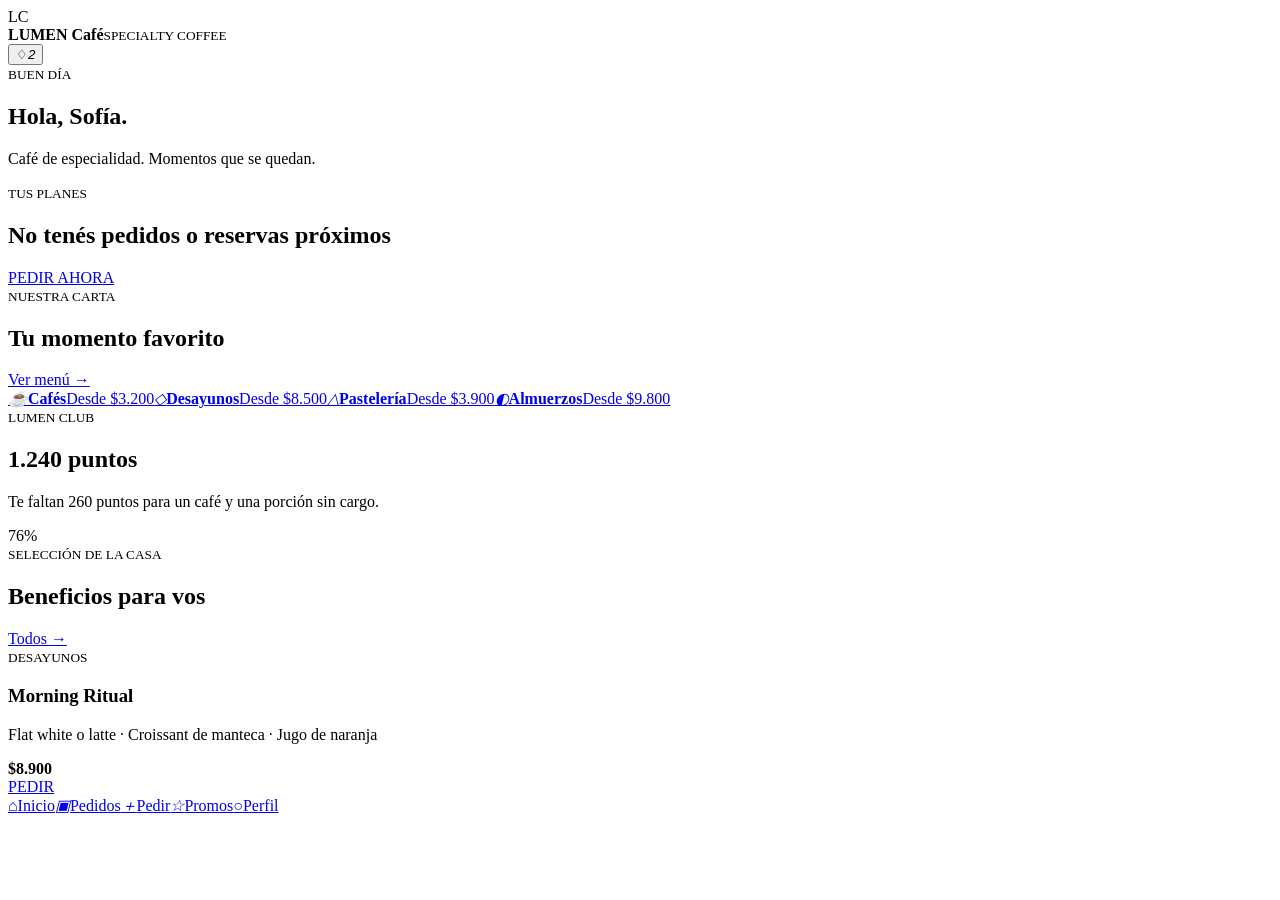
==== index.html @ 96365612 "deploy: publicar demo de cafetería" ====
<!DOCTYPE html><html lang="es"><head><meta charSet="utf-8"/><meta name="viewport" content="width=device-width, initial-scale=1"/><link rel="stylesheet" href="/demo-plantilla-cafeteria/_next/static/css/f356e0200de0c50d.css" data-precedence="next"/><link rel="preload" as="script" fetchPriority="low" href="/demo-plantilla-cafeteria/_next/static/chunks/webpack-cf33a4df06d8dff7.js"/><script src="/demo-plantilla-cafeteria/_next/static/chunks/fd9d1056-53a5bfafda6f8790.js" async=""></script><script src="/demo-plantilla-cafeteria/_next/static/chunks/117-cec6b88050d79104.js" async=""></script><script src="/demo-plantilla-cafeteria/_next/static/chunks/main-app-a0952db91d0e214c.js" async=""></script><script src="/demo-plantilla-cafeteria/_next/static/chunks/648-c0eeebc0d48789bd.js" async=""></script><script src="/demo-plantilla-cafeteria/_next/static/chunks/app/page-aaf0c0bd10217021.js" async=""></script><script src="/demo-plantilla-cafeteria/_next/static/chunks/app/layout-d1b55ec34aa011ed.js" async=""></script><title>LUMEN Café</title><meta name="description" content="Plantilla premium para cafeterías"/><script src="/demo-plantilla-cafeteria/_next/static/chunks/polyfills-42372ed130431b0a.js" noModule=""></script></head><body><div class="client-app"><header class="client-head"><div class="client-logo"><span>LC</span><div><b>LUMEN Café</b><small>SPECIALTY COFFEE</small></div></div><button aria-label="Notificaciones">♢<i>2</i></button></header><main class="client-content"><section class="welcome"><small>BUEN DÍA</small><h1>Hola, Sofía.</h1><p>Café de especialidad. Momentos que se quedan.</p></section><section class="no-appointment"><small>TUS PLANES</small><h2>No tenés pedidos o reservas próximos</h2><a href="/demo-plantilla-cafeteria/reservar">PEDIR AHORA</a></section><div class="home-title"><div><small>NUESTRA CARTA</small><h2>Tu momento favorito</h2></div><a href="/demo-plantilla-cafeteria/reservar">Ver menú →</a></div><section class="service-scroll"><a href="/demo-plantilla-cafeteria/reservar?servicio=cafes"><i>☕</i><b>Cafés</b><span>Desde $<!-- -->3.200</span></a><a href="/demo-plantilla-cafeteria/reservar?servicio=desayunos"><i>◇</i><b>Desayunos</b><span>Desde $<!-- -->8.500</span></a><a href="/demo-plantilla-cafeteria/reservar?servicio=pasteleria"><i>△</i><b>Pastelería</b><span>Desde $<!-- -->3.900</span></a><a href="/demo-plantilla-cafeteria/reservar?servicio=almuerzos"><i>◐</i><b>Almuerzos</b><span>Desde $<!-- -->9.800</span></a></section><section class="loyalty"><div><small>LUMEN CLUB</small><h2>1.240 <span>puntos</span></h2><p>Te faltan 260 puntos para un café y una porción sin cargo.</p></div><div class="loyalty-ring">76%</div></section><div class="home-title"><div><small>SELECCIÓN DE LA CASA</small><h2>Beneficios para vos</h2></div><a href="/demo-plantilla-cafeteria/promos">Todos →</a></div><section class="promo-mini"><div><small>DESAYUNOS</small><h3>Morning Ritual</h3><p>Flat white o latte · Croissant de manteca · Jugo de naranja</p><b>$<!-- -->8.900</b></div><a href="/demo-plantilla-cafeteria/reservar?promo=p1">PEDIR</a></section></main><nav class="bottom-nav"><a class="active" href="/demo-plantilla-cafeteria"><i>⌂</i><span>Inicio</span></a><a class="" href="/demo-plantilla-cafeteria/turnos"><i>▣</i><span>Pedidos</span></a><a class="reserve" href="/demo-plantilla-cafeteria/reservar"><i>＋</i><span>Pedir</span></a><a class="" href="/demo-plantilla-cafeteria/promos"><i>☆</i><span>Promos</span></a><a class="" href="/demo-plantilla-cafeteria/perfil"><i>○</i><span>Perfil</span></a></nav></div><script src="/demo-plantilla-cafeteria/_next/static/chunks/webpack-cf33a4df06d8dff7.js" async=""></script><script>(self.__next_f=self.__next_f||[]).push([0]);self.__next_f.push([2,null])</script><script>self.__next_f.push([1,"1:HL[\"/demo-plantilla-cafeteria/_next/static/css/f356e0200de0c50d.css\",\"style\"]\n"])</script><script>self.__next_f.push([1,"2:I[2846,[],\"\"]\n4:I[9107,[],\"ClientPageRoot\"]\n5:I[7340,[\"648\",\"static/chunks/648-c0eeebc0d48789bd.js\",\"931\",\"static/chunks/app/page-aaf0c0bd10217021.js\"],\"default\",1]\n6:I[5148,[\"185\",\"static/chunks/app/layout-d1b55ec34aa011ed.js\"],\"AppDataProvider\"]\n7:I[4707,[],\"\"]\n8:I[6423,[],\"\"]\na:I[1060,[],\"\"]\nb:[]\n"])</script><script>self.__next_f.push([1,"0:[\"$\",\"$L2\",null,{\"buildId\":\"KnkdQ2lzIGykBRFhH49ld\",\"assetPrefix\":\"/demo-plantilla-cafeteria\",\"urlParts\":[\"\",\"\"],\"initialTree\":[\"\",{\"children\":[\"__PAGE__\",{}]},\"$undefined\",\"$undefined\",true],\"initialSeedData\":[\"\",{\"children\":[\"__PAGE__\",{},[[\"$L3\",[\"$\",\"$L4\",null,{\"props\":{\"params\":{},\"searchParams\":{}},\"Component\":\"$5\"}],null],null],null]},[[[[\"$\",\"link\",\"0\",{\"rel\":\"stylesheet\",\"href\":\"/demo-plantilla-cafeteria/_next/static/css/f356e0200de0c50d.css\",\"precedence\":\"next\",\"crossOrigin\":\"$undefined\"}]],[\"$\",\"html\",null,{\"lang\":\"es\",\"children\":[\"$\",\"body\",null,{\"children\":[\"$\",\"$L6\",null,{\"children\":[\"$\",\"$L7\",null,{\"parallelRouterKey\":\"children\",\"segmentPath\":[\"children\"],\"error\":\"$undefined\",\"errorStyles\":\"$undefined\",\"errorScripts\":\"$undefined\",\"template\":[\"$\",\"$L8\",null,{}],\"templateStyles\":\"$undefined\",\"templateScripts\":\"$undefined\",\"notFound\":[[\"$\",\"title\",null,{\"children\":\"404: This page could not be found.\"}],[\"$\",\"div\",null,{\"style\":{\"fontFamily\":\"system-ui,\\\"Segoe UI\\\",Roboto,Helvetica,Arial,sans-serif,\\\"Apple Color Emoji\\\",\\\"Segoe UI Emoji\\\"\",\"height\":\"100vh\",\"textAlign\":\"center\",\"display\":\"flex\",\"flexDirection\":\"column\",\"alignItems\":\"center\",\"justifyContent\":\"center\"},\"children\":[\"$\",\"div\",null,{\"children\":[[\"$\",\"style\",null,{\"dangerouslySetInnerHTML\":{\"__html\":\"body{color:#000;background:#fff;margin:0}.next-error-h1{border-right:1px solid rgba(0,0,0,.3)}@media (prefers-color-scheme:dark){body{color:#fff;background:#000}.next-error-h1{border-right:1px solid rgba(255,255,255,.3)}}\"}}],[\"$\",\"h1\",null,{\"className\":\"next-error-h1\",\"style\":{\"display\":\"inline-block\",\"margin\":\"0 20px 0 0\",\"padding\":\"0 23px 0 0\",\"fontSize\":24,\"fontWeight\":500,\"verticalAlign\":\"top\",\"lineHeight\":\"49px\"},\"children\":\"404\"}],[\"$\",\"div\",null,{\"style\":{\"display\":\"inline-block\"},\"children\":[\"$\",\"h2\",null,{\"style\":{\"fontSize\":14,\"fontWeight\":400,\"lineHeight\":\"49px\",\"margin\":0},\"children\":\"This page could not be found.\"}]}]]}]}]],\"notFoundStyles\":[]}]}]}]}]],null],null],\"couldBeIntercepted\":false,\"initialHead\":[null,\"$L9\"],\"globalErrorComponent\":\"$a\",\"missingSlots\":\"$Wb\"}]\n"])</script><script>self.__next_f.push([1,"9:[[\"$\",\"meta\",\"0\",{\"name\":\"viewport\",\"content\":\"width=device-width, initial-scale=1\"}],[\"$\",\"meta\",\"1\",{\"charSet\":\"utf-8\"}],[\"$\",\"title\",\"2\",{\"children\":\"LUMEN Café\"}],[\"$\",\"meta\",\"3\",{\"name\":\"description\",\"content\":\"Plantilla premium para cafeterías\"}]]\n3:null\n"])</script></body></html>
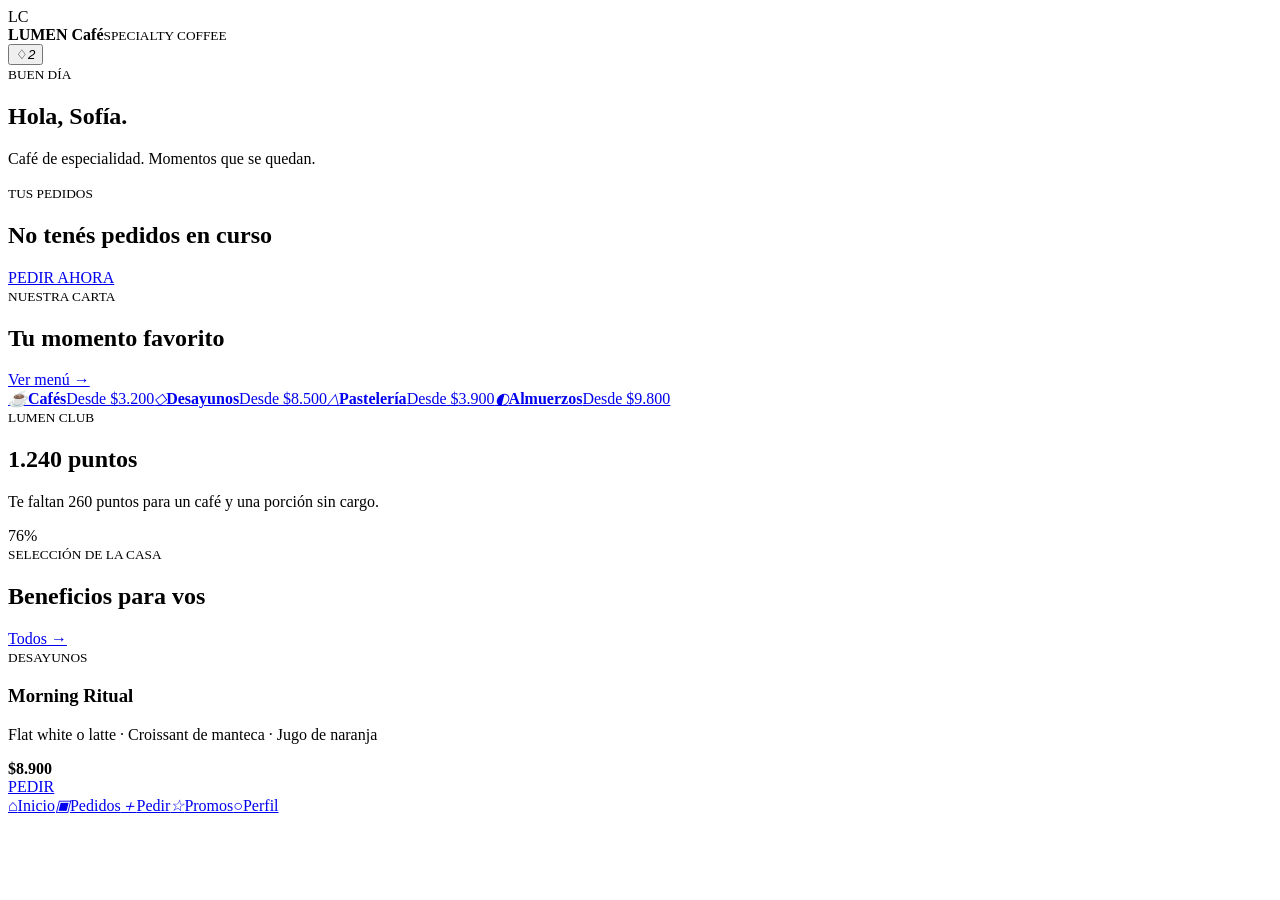
==== commit cde71365: "deploy: publicar flujo real de pedidos" ====
--- a/index.html
+++ b/index.html
@@ -1 +1 @@
-<!DOCTYPE html><html lang="es"><head><meta charSet="utf-8"/><meta name="viewport" content="width=device-width, initial-scale=1"/><link rel="stylesheet" href="/demo-plantilla-cafeteria/_next/static/css/f356e0200de0c50d.css" data-precedence="next"/><link rel="preload" as="script" fetchPriority="low" href="/demo-plantilla-cafeteria/_next/static/chunks/webpack-cf33a4df06d8dff7.js"/><script src="/demo-plantilla-cafeteria/_next/static/chunks/fd9d1056-53a5bfafda6f8790.js" async=""></script><script src="/demo-plantilla-cafeteria/_next/static/chunks/117-cec6b88050d79104.js" async=""></script><script src="/demo-plantilla-cafeteria/_next/static/chunks/main-app-a0952db91d0e214c.js" async=""></script><script src="/demo-plantilla-cafeteria/_next/static/chunks/648-c0eeebc0d48789bd.js" async=""></script><script src="/demo-plantilla-cafeteria/_next/static/chunks/app/page-aaf0c0bd10217021.js" async=""></script><script src="/demo-plantilla-cafeteria/_next/static/chunks/app/layout-d1b55ec34aa011ed.js" async=""></script><title>LUMEN Café</title><meta name="description" content="Plantilla premium para cafeterías"/><script src="/demo-plantilla-cafeteria/_next/static/chunks/polyfills-42372ed130431b0a.js" noModule=""></script></head><body><div class="client-app"><header class="client-head"><div class="client-logo"><span>LC</span><div><b>LUMEN Café</b><small>SPECIALTY COFFEE</small></div></div><button aria-label="Notificaciones">♢<i>2</i></button></header><main class="client-content"><section class="welcome"><small>BUEN DÍA</small><h1>Hola, Sofía.</h1><p>Café de especialidad. Momentos que se quedan.</p></section><section class="no-appointment"><small>TUS PLANES</small><h2>No tenés pedidos o reservas próximos</h2><a href="/demo-plantilla-cafeteria/reservar">PEDIR AHORA</a></section><div class="home-title"><div><small>NUESTRA CARTA</small><h2>Tu momento favorito</h2></div><a href="/demo-plantilla-cafeteria/reservar">Ver menú →</a></div><section class="service-scroll"><a href="/demo-plantilla-cafeteria/reservar?servicio=cafes"><i>☕</i><b>Cafés</b><span>Desde $<!-- -->3.200</span></a><a href="/demo-plantilla-cafeteria/reservar?servicio=desayunos"><i>◇</i><b>Desayunos</b><span>Desde $<!-- -->8.500</span></a><a href="/demo-plantilla-cafeteria/reservar?servicio=pasteleria"><i>△</i><b>Pastelería</b><span>Desde $<!-- -->3.900</span></a><a href="/demo-plantilla-cafeteria/reservar?servicio=almuerzos"><i>◐</i><b>Almuerzos</b><span>Desde $<!-- -->9.800</span></a></section><section class="loyalty"><div><small>LUMEN CLUB</small><h2>1.240 <span>puntos</span></h2><p>Te faltan 260 puntos para un café y una porción sin cargo.</p></div><div class="loyalty-ring">76%</div></section><div class="home-title"><div><small>SELECCIÓN DE LA CASA</small><h2>Beneficios para vos</h2></div><a href="/demo-plantilla-cafeteria/promos">Todos →</a></div><section class="promo-mini"><div><small>DESAYUNOS</small><h3>Morning Ritual</h3><p>Flat white o latte · Croissant de manteca · Jugo de naranja</p><b>$<!-- -->8.900</b></div><a href="/demo-plantilla-cafeteria/reservar?promo=p1">PEDIR</a></section></main><nav class="bottom-nav"><a class="active" href="/demo-plantilla-cafeteria"><i>⌂</i><span>Inicio</span></a><a class="" href="/demo-plantilla-cafeteria/turnos"><i>▣</i><span>Pedidos</span></a><a class="reserve" href="/demo-plantilla-cafeteria/reservar"><i>＋</i><span>Pedir</span></a><a class="" href="/demo-plantilla-cafeteria/promos"><i>☆</i><span>Promos</span></a><a class="" href="/demo-plantilla-cafeteria/perfil"><i>○</i><span>Perfil</span></a></nav></div><script src="/demo-plantilla-cafeteria/_next/static/chunks/webpack-cf33a4df06d8dff7.js" async=""></script><script>(self.__next_f=self.__next_f||[]).push([0]);self.__next_f.push([2,null])</script><script>self.__next_f.push([1,"1:HL[\"/demo-plantilla-cafeteria/_next/static/css/f356e0200de0c50d.css\",\"style\"]\n"])</script><script>self.__next_f.push([1,"2:I[2846,[],\"\"]\n4:I[9107,[],\"ClientPageRoot\"]\n5:I[7340,[\"648\",\"static/chunks/648-c0eeebc0d48789bd.js\",\"931\",\"static/chunks/app/page-aaf0c0bd10217021.js\"],\"default\",1]\n6:I[5148,[\"185\",\"static/chunks/app/layout-d1b55ec34aa011ed.js\"],\"AppDataProvider\"]\n7:I[4707,[],\"\"]\n8:I[6423,[],\"\"]\na:I[1060,[],\"\"]\nb:[]\n"])</script><script>self.__next_f.push([1,"0:[\"$\",\"$L2\",null,{\"buildId\":\"KnkdQ2lzIGykBRFhH49ld\",\"assetPrefix\":\"/demo-plantilla-cafeteria\",\"urlParts\":[\"\",\"\"],\"initialTree\":[\"\",{\"children\":[\"__PAGE__\",{}]},\"$undefined\",\"$undefined\",true],\"initialSeedData\":[\"\",{\"children\":[\"__PAGE__\",{},[[\"$L3\",[\"$\",\"$L4\",null,{\"props\":{\"params\":{},\"searchParams\":{}},\"Component\":\"$5\"}],null],null],null]},[[[[\"$\",\"link\",\"0\",{\"rel\":\"stylesheet\",\"href\":\"/demo-plantilla-cafeteria/_next/static/css/f356e0200de0c50d.css\",\"precedence\":\"next\",\"crossOrigin\":\"$undefined\"}]],[\"$\",\"html\",null,{\"lang\":\"es\",\"children\":[\"$\",\"body\",null,{\"children\":[\"$\",\"$L6\",null,{\"children\":[\"$\",\"$L7\",null,{\"parallelRouterKey\":\"children\",\"segmentPath\":[\"children\"],\"error\":\"$undefined\",\"errorStyles\":\"$undefined\",\"errorScripts\":\"$undefined\",\"template\":[\"$\",\"$L8\",null,{}],\"templateStyles\":\"$undefined\",\"templateScripts\":\"$undefined\",\"notFound\":[[\"$\",\"title\",null,{\"children\":\"404: This page could not be found.\"}],[\"$\",\"div\",null,{\"style\":{\"fontFamily\":\"system-ui,\\\"Segoe UI\\\",Roboto,Helvetica,Arial,sans-serif,\\\"Apple Color Emoji\\\",\\\"Segoe UI Emoji\\\"\",\"height\":\"100vh\",\"textAlign\":\"center\",\"display\":\"flex\",\"flexDirection\":\"column\",\"alignItems\":\"center\",\"justifyContent\":\"center\"},\"children\":[\"$\",\"div\",null,{\"children\":[[\"$\",\"style\",null,{\"dangerouslySetInnerHTML\":{\"__html\":\"body{color:#000;background:#fff;margin:0}.next-error-h1{border-right:1px solid rgba(0,0,0,.3)}@media (prefers-color-scheme:dark){body{color:#fff;background:#000}.next-error-h1{border-right:1px solid rgba(255,255,255,.3)}}\"}}],[\"$\",\"h1\",null,{\"className\":\"next-error-h1\",\"style\":{\"display\":\"inline-block\",\"margin\":\"0 20px 0 0\",\"padding\":\"0 23px 0 0\",\"fontSize\":24,\"fontWeight\":500,\"verticalAlign\":\"top\",\"lineHeight\":\"49px\"},\"children\":\"404\"}],[\"$\",\"div\",null,{\"style\":{\"display\":\"inline-block\"},\"children\":[\"$\",\"h2\",null,{\"style\":{\"fontSize\":14,\"fontWeight\":400,\"lineHeight\":\"49px\",\"margin\":0},\"children\":\"This page could not be found.\"}]}]]}]}]],\"notFoundStyles\":[]}]}]}]}]],null],null],\"couldBeIntercepted\":false,\"initialHead\":[null,\"$L9\"],\"globalErrorComponent\":\"$a\",\"missingSlots\":\"$Wb\"}]\n"])</script><script>self.__next_f.push([1,"9:[[\"$\",\"meta\",\"0\",{\"name\":\"viewport\",\"content\":\"width=device-width, initial-scale=1\"}],[\"$\",\"meta\",\"1\",{\"charSet\":\"utf-8\"}],[\"$\",\"title\",\"2\",{\"children\":\"LUMEN Café\"}],[\"$\",\"meta\",\"3\",{\"name\":\"description\",\"content\":\"Plantilla premium para cafeterías\"}]]\n3:null\n"])</script></body></html>+<!DOCTYPE html><html lang="es"><head><meta charSet="utf-8"/><meta name="viewport" content="width=device-width, initial-scale=1"/><link rel="stylesheet" href="/demo-plantilla-cafeteria/_next/static/css/ea19b37962818268.css" data-precedence="next"/><link rel="preload" as="script" fetchPriority="low" href="/demo-plantilla-cafeteria/_next/static/chunks/webpack-cf33a4df06d8dff7.js"/><script src="/demo-plantilla-cafeteria/_next/static/chunks/fd9d1056-53a5bfafda6f8790.js" async=""></script><script src="/demo-plantilla-cafeteria/_next/static/chunks/117-cec6b88050d79104.js" async=""></script><script src="/demo-plantilla-cafeteria/_next/static/chunks/main-app-a0952db91d0e214c.js" async=""></script><script src="/demo-plantilla-cafeteria/_next/static/chunks/648-c0eeebc0d48789bd.js" async=""></script><script src="/demo-plantilla-cafeteria/_next/static/chunks/app/page-60f037c5ce87392d.js" async=""></script><script src="/demo-plantilla-cafeteria/_next/static/chunks/app/layout-fb874ab41a003850.js" async=""></script><title>LUMEN Café</title><meta name="description" content="Plantilla premium para cafeterías"/><script src="/demo-plantilla-cafeteria/_next/static/chunks/polyfills-42372ed130431b0a.js" noModule=""></script></head><body><div class="client-app"><header class="client-head"><div class="client-logo"><span>LC</span><div><b>LUMEN Café</b><small>SPECIALTY COFFEE</small></div></div><button aria-label="Notificaciones">♢<i>2</i></button></header><main class="client-content"><section class="welcome"><small>BUEN DÍA</small><h1>Hola, Sofía.</h1><p>Café de especialidad. Momentos que se quedan.</p></section><section class="no-appointment"><small>TUS PEDIDOS</small><h2>No tenés pedidos en curso</h2><a href="/demo-plantilla-cafeteria/reservar">PEDIR AHORA</a></section><div class="home-title"><div><small>NUESTRA CARTA</small><h2>Tu momento favorito</h2></div><a href="/demo-plantilla-cafeteria/reservar">Ver menú →</a></div><section class="service-scroll"><a href="/demo-plantilla-cafeteria/reservar?servicio=cafes"><i>☕</i><b>Cafés</b><span>Desde $<!-- -->3.200</span></a><a href="/demo-plantilla-cafeteria/reservar?servicio=desayunos"><i>◇</i><b>Desayunos</b><span>Desde $<!-- -->8.500</span></a><a href="/demo-plantilla-cafeteria/reservar?servicio=pasteleria"><i>△</i><b>Pastelería</b><span>Desde $<!-- -->3.900</span></a><a href="/demo-plantilla-cafeteria/reservar?servicio=almuerzos"><i>◐</i><b>Almuerzos</b><span>Desde $<!-- -->9.800</span></a></section><section class="loyalty"><div><small>LUMEN CLUB</small><h2>1.240 <span>puntos</span></h2><p>Te faltan 260 puntos para un café y una porción sin cargo.</p></div><div class="loyalty-ring">76%</div></section><div class="home-title"><div><small>SELECCIÓN DE LA CASA</small><h2>Beneficios para vos</h2></div><a href="/demo-plantilla-cafeteria/promos">Todos →</a></div><section class="promo-mini"><div><small>DESAYUNOS</small><h3>Morning Ritual</h3><p>Flat white o latte · Croissant de manteca · Jugo de naranja</p><b>$<!-- -->8.900</b></div><a href="/demo-plantilla-cafeteria/reservar?promo=p1">PEDIR</a></section></main><nav class="bottom-nav"><a class="active" href="/demo-plantilla-cafeteria"><i>⌂</i><span>Inicio</span></a><a class="" href="/demo-plantilla-cafeteria/turnos"><i>▣</i><span>Pedidos</span></a><a class="reserve" href="/demo-plantilla-cafeteria/reservar"><i>＋</i><span>Pedir</span></a><a class="" href="/demo-plantilla-cafeteria/promos"><i>☆</i><span>Promos</span></a><a class="" href="/demo-plantilla-cafeteria/perfil"><i>○</i><span>Perfil</span></a></nav></div><script src="/demo-plantilla-cafeteria/_next/static/chunks/webpack-cf33a4df06d8dff7.js" async=""></script><script>(self.__next_f=self.__next_f||[]).push([0]);self.__next_f.push([2,null])</script><script>self.__next_f.push([1,"1:HL[\"/demo-plantilla-cafeteria/_next/static/css/ea19b37962818268.css\",\"style\"]\n"])</script><script>self.__next_f.push([1,"2:I[2846,[],\"\"]\n4:I[9107,[],\"ClientPageRoot\"]\n5:I[7340,[\"648\",\"static/chunks/648-c0eeebc0d48789bd.js\",\"931\",\"static/chunks/app/page-60f037c5ce87392d.js\"],\"default\",1]\n6:I[5148,[\"185\",\"static/chunks/app/layout-fb874ab41a003850.js\"],\"AppDataProvider\"]\n7:I[4707,[],\"\"]\n8:I[6423,[],\"\"]\na:I[1060,[],\"\"]\nb:[]\n"])</script><script>self.__next_f.push([1,"0:[\"$\",\"$L2\",null,{\"buildId\":\"87fy1hn49jx4ssnIX9Bca\",\"assetPrefix\":\"/demo-plantilla-cafeteria\",\"urlParts\":[\"\",\"\"],\"initialTree\":[\"\",{\"children\":[\"__PAGE__\",{}]},\"$undefined\",\"$undefined\",true],\"initialSeedData\":[\"\",{\"children\":[\"__PAGE__\",{},[[\"$L3\",[\"$\",\"$L4\",null,{\"props\":{\"params\":{},\"searchParams\":{}},\"Component\":\"$5\"}],null],null],null]},[[[[\"$\",\"link\",\"0\",{\"rel\":\"stylesheet\",\"href\":\"/demo-plantilla-cafeteria/_next/static/css/ea19b37962818268.css\",\"precedence\":\"next\",\"crossOrigin\":\"$undefined\"}]],[\"$\",\"html\",null,{\"lang\":\"es\",\"children\":[\"$\",\"body\",null,{\"children\":[\"$\",\"$L6\",null,{\"children\":[\"$\",\"$L7\",null,{\"parallelRouterKey\":\"children\",\"segmentPath\":[\"children\"],\"error\":\"$undefined\",\"errorStyles\":\"$undefined\",\"errorScripts\":\"$undefined\",\"template\":[\"$\",\"$L8\",null,{}],\"templateStyles\":\"$undefined\",\"templateScripts\":\"$undefined\",\"notFound\":[[\"$\",\"title\",null,{\"children\":\"404: This page could not be found.\"}],[\"$\",\"div\",null,{\"style\":{\"fontFamily\":\"system-ui,\\\"Segoe UI\\\",Roboto,Helvetica,Arial,sans-serif,\\\"Apple Color Emoji\\\",\\\"Segoe UI Emoji\\\"\",\"height\":\"100vh\",\"textAlign\":\"center\",\"display\":\"flex\",\"flexDirection\":\"column\",\"alignItems\":\"center\",\"justifyContent\":\"center\"},\"children\":[\"$\",\"div\",null,{\"children\":[[\"$\",\"style\",null,{\"dangerouslySetInnerHTML\":{\"__html\":\"body{color:#000;background:#fff;margin:0}.next-error-h1{border-right:1px solid rgba(0,0,0,.3)}@media (prefers-color-scheme:dark){body{color:#fff;background:#000}.next-error-h1{border-right:1px solid rgba(255,255,255,.3)}}\"}}],[\"$\",\"h1\",null,{\"className\":\"next-error-h1\",\"style\":{\"display\":\"inline-block\",\"margin\":\"0 20px 0 0\",\"padding\":\"0 23px 0 0\",\"fontSize\":24,\"fontWeight\":500,\"verticalAlign\":\"top\",\"lineHeight\":\"49px\"},\"children\":\"404\"}],[\"$\",\"div\",null,{\"style\":{\"display\":\"inline-block\"},\"children\":[\"$\",\"h2\",null,{\"style\":{\"fontSize\":14,\"fontWeight\":400,\"lineHeight\":\"49px\",\"margin\":0},\"children\":\"This page could not be found.\"}]}]]}]}]],\"notFoundStyles\":[]}]}]}]}]],null],null],\"couldBeIntercepted\":false,\"initialHead\":[null,\"$L9\"],\"globalErrorComponent\":\"$a\",\"missingSlots\":\"$Wb\"}]\n"])</script><script>self.__next_f.push([1,"9:[[\"$\",\"meta\",\"0\",{\"name\":\"viewport\",\"content\":\"width=device-width, initial-scale=1\"}],[\"$\",\"meta\",\"1\",{\"charSet\":\"utf-8\"}],[\"$\",\"title\",\"2\",{\"children\":\"LUMEN Café\"}],[\"$\",\"meta\",\"3\",{\"name\":\"description\",\"content\":\"Plantilla premium para cafeterías\"}]]\n3:null\n"])</script></body></html>
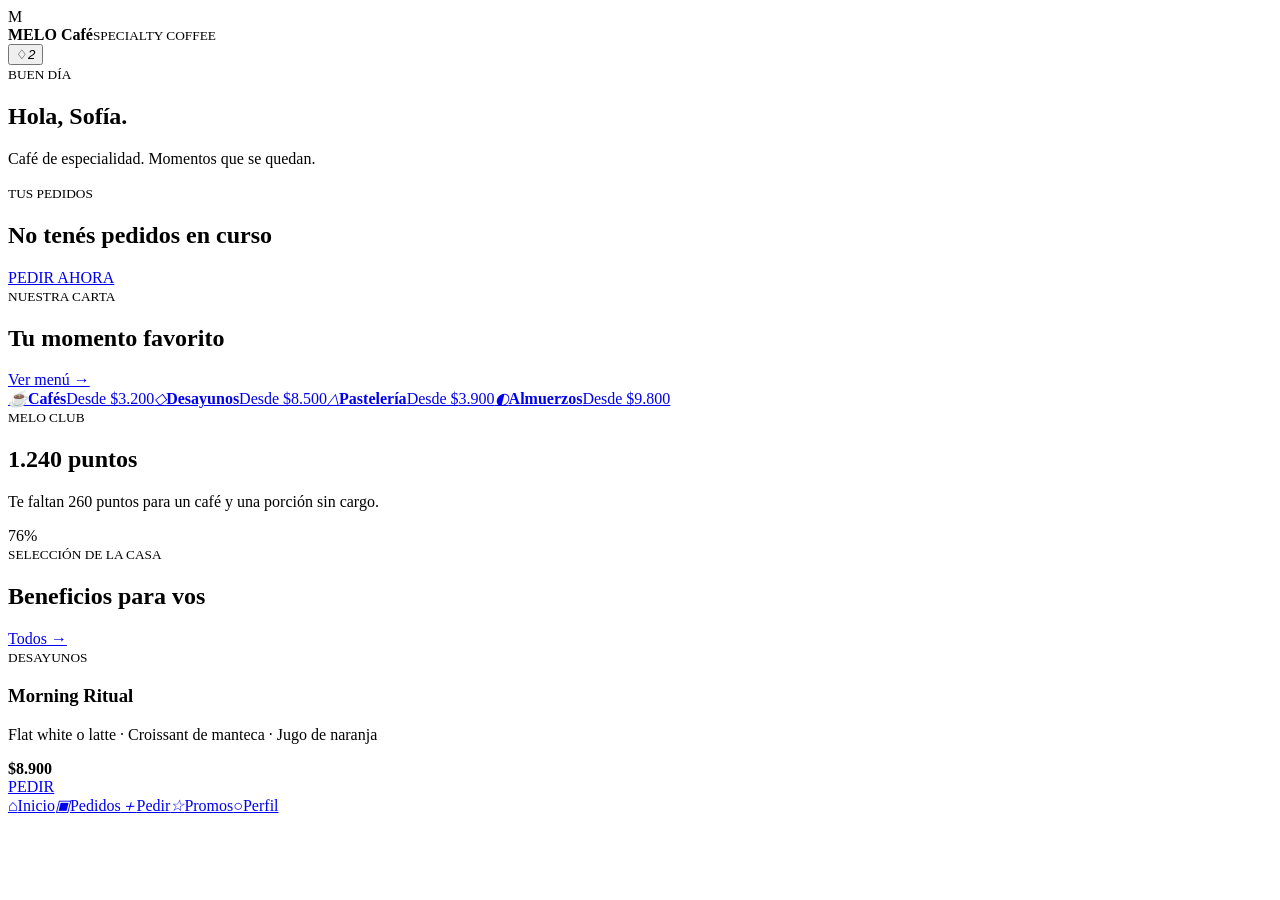
==== commit 6cae12b1: "Publish Melo menu photos, counters and table orders" ====
--- a/index.html
+++ b/index.html
@@ -1 +1 @@
-<!DOCTYPE html><html lang="es"><head><meta charSet="utf-8"/><meta name="viewport" content="width=device-width, initial-scale=1"/><link rel="stylesheet" href="/demo-plantilla-cafeteria/_next/static/css/ea19b37962818268.css" data-precedence="next"/><link rel="preload" as="script" fetchPriority="low" href="/demo-plantilla-cafeteria/_next/static/chunks/webpack-cf33a4df06d8dff7.js"/><script src="/demo-plantilla-cafeteria/_next/static/chunks/fd9d1056-53a5bfafda6f8790.js" async=""></script><script src="/demo-plantilla-cafeteria/_next/static/chunks/117-cec6b88050d79104.js" async=""></script><script src="/demo-plantilla-cafeteria/_next/static/chunks/main-app-a0952db91d0e214c.js" async=""></script><script src="/demo-plantilla-cafeteria/_next/static/chunks/648-c0eeebc0d48789bd.js" async=""></script><script src="/demo-plantilla-cafeteria/_next/static/chunks/app/page-60f037c5ce87392d.js" async=""></script><script src="/demo-plantilla-cafeteria/_next/static/chunks/app/layout-fb874ab41a003850.js" async=""></script><title>LUMEN Café</title><meta name="description" content="Plantilla premium para cafeterías"/><script src="/demo-plantilla-cafeteria/_next/static/chunks/polyfills-42372ed130431b0a.js" noModule=""></script></head><body><div class="client-app"><header class="client-head"><div class="client-logo"><span>LC</span><div><b>LUMEN Café</b><small>SPECIALTY COFFEE</small></div></div><button aria-label="Notificaciones">♢<i>2</i></button></header><main class="client-content"><section class="welcome"><small>BUEN DÍA</small><h1>Hola, Sofía.</h1><p>Café de especialidad. Momentos que se quedan.</p></section><section class="no-appointment"><small>TUS PEDIDOS</small><h2>No tenés pedidos en curso</h2><a href="/demo-plantilla-cafeteria/reservar">PEDIR AHORA</a></section><div class="home-title"><div><small>NUESTRA CARTA</small><h2>Tu momento favorito</h2></div><a href="/demo-plantilla-cafeteria/reservar">Ver menú →</a></div><section class="service-scroll"><a href="/demo-plantilla-cafeteria/reservar?servicio=cafes"><i>☕</i><b>Cafés</b><span>Desde $<!-- -->3.200</span></a><a href="/demo-plantilla-cafeteria/reservar?servicio=desayunos"><i>◇</i><b>Desayunos</b><span>Desde $<!-- -->8.500</span></a><a href="/demo-plantilla-cafeteria/reservar?servicio=pasteleria"><i>△</i><b>Pastelería</b><span>Desde $<!-- -->3.900</span></a><a href="/demo-plantilla-cafeteria/reservar?servicio=almuerzos"><i>◐</i><b>Almuerzos</b><span>Desde $<!-- -->9.800</span></a></section><section class="loyalty"><div><small>LUMEN CLUB</small><h2>1.240 <span>puntos</span></h2><p>Te faltan 260 puntos para un café y una porción sin cargo.</p></div><div class="loyalty-ring">76%</div></section><div class="home-title"><div><small>SELECCIÓN DE LA CASA</small><h2>Beneficios para vos</h2></div><a href="/demo-plantilla-cafeteria/promos">Todos →</a></div><section class="promo-mini"><div><small>DESAYUNOS</small><h3>Morning Ritual</h3><p>Flat white o latte · Croissant de manteca · Jugo de naranja</p><b>$<!-- -->8.900</b></div><a href="/demo-plantilla-cafeteria/reservar?promo=p1">PEDIR</a></section></main><nav class="bottom-nav"><a class="active" href="/demo-plantilla-cafeteria"><i>⌂</i><span>Inicio</span></a><a class="" href="/demo-plantilla-cafeteria/turnos"><i>▣</i><span>Pedidos</span></a><a class="reserve" href="/demo-plantilla-cafeteria/reservar"><i>＋</i><span>Pedir</span></a><a class="" href="/demo-plantilla-cafeteria/promos"><i>☆</i><span>Promos</span></a><a class="" href="/demo-plantilla-cafeteria/perfil"><i>○</i><span>Perfil</span></a></nav></div><script src="/demo-plantilla-cafeteria/_next/static/chunks/webpack-cf33a4df06d8dff7.js" async=""></script><script>(self.__next_f=self.__next_f||[]).push([0]);self.__next_f.push([2,null])</script><script>self.__next_f.push([1,"1:HL[\"/demo-plantilla-cafeteria/_next/static/css/ea19b37962818268.css\",\"style\"]\n"])</script><script>self.__next_f.push([1,"2:I[2846,[],\"\"]\n4:I[9107,[],\"ClientPageRoot\"]\n5:I[7340,[\"648\",\"static/chunks/648-c0eeebc0d48789bd.js\",\"931\",\"static/chunks/app/page-60f037c5ce87392d.js\"],\"default\",1]\n6:I[5148,[\"185\",\"static/chunks/app/layout-fb874ab41a003850.js\"],\"AppDataProvider\"]\n7:I[4707,[],\"\"]\n8:I[6423,[],\"\"]\na:I[1060,[],\"\"]\nb:[]\n"])</script><script>self.__next_f.push([1,"0:[\"$\",\"$L2\",null,{\"buildId\":\"87fy1hn49jx4ssnIX9Bca\",\"assetPrefix\":\"/demo-plantilla-cafeteria\",\"urlParts\":[\"\",\"\"],\"initialTree\":[\"\",{\"children\":[\"__PAGE__\",{}]},\"$undefined\",\"$undefined\",true],\"initialSeedData\":[\"\",{\"children\":[\"__PAGE__\",{},[[\"$L3\",[\"$\",\"$L4\",null,{\"props\":{\"params\":{},\"searchParams\":{}},\"Component\":\"$5\"}],null],null],null]},[[[[\"$\",\"link\",\"0\",{\"rel\":\"stylesheet\",\"href\":\"/demo-plantilla-cafeteria/_next/static/css/ea19b37962818268.css\",\"precedence\":\"next\",\"crossOrigin\":\"$undefined\"}]],[\"$\",\"html\",null,{\"lang\":\"es\",\"children\":[\"$\",\"body\",null,{\"children\":[\"$\",\"$L6\",null,{\"children\":[\"$\",\"$L7\",null,{\"parallelRouterKey\":\"children\",\"segmentPath\":[\"children\"],\"error\":\"$undefined\",\"errorStyles\":\"$undefined\",\"errorScripts\":\"$undefined\",\"template\":[\"$\",\"$L8\",null,{}],\"templateStyles\":\"$undefined\",\"templateScripts\":\"$undefined\",\"notFound\":[[\"$\",\"title\",null,{\"children\":\"404: This page could not be found.\"}],[\"$\",\"div\",null,{\"style\":{\"fontFamily\":\"system-ui,\\\"Segoe UI\\\",Roboto,Helvetica,Arial,sans-serif,\\\"Apple Color Emoji\\\",\\\"Segoe UI Emoji\\\"\",\"height\":\"100vh\",\"textAlign\":\"center\",\"display\":\"flex\",\"flexDirection\":\"column\",\"alignItems\":\"center\",\"justifyContent\":\"center\"},\"children\":[\"$\",\"div\",null,{\"children\":[[\"$\",\"style\",null,{\"dangerouslySetInnerHTML\":{\"__html\":\"body{color:#000;background:#fff;margin:0}.next-error-h1{border-right:1px solid rgba(0,0,0,.3)}@media (prefers-color-scheme:dark){body{color:#fff;background:#000}.next-error-h1{border-right:1px solid rgba(255,255,255,.3)}}\"}}],[\"$\",\"h1\",null,{\"className\":\"next-error-h1\",\"style\":{\"display\":\"inline-block\",\"margin\":\"0 20px 0 0\",\"padding\":\"0 23px 0 0\",\"fontSize\":24,\"fontWeight\":500,\"verticalAlign\":\"top\",\"lineHeight\":\"49px\"},\"children\":\"404\"}],[\"$\",\"div\",null,{\"style\":{\"display\":\"inline-block\"},\"children\":[\"$\",\"h2\",null,{\"style\":{\"fontSize\":14,\"fontWeight\":400,\"lineHeight\":\"49px\",\"margin\":0},\"children\":\"This page could not be found.\"}]}]]}]}]],\"notFoundStyles\":[]}]}]}]}]],null],null],\"couldBeIntercepted\":false,\"initialHead\":[null,\"$L9\"],\"globalErrorComponent\":\"$a\",\"missingSlots\":\"$Wb\"}]\n"])</script><script>self.__next_f.push([1,"9:[[\"$\",\"meta\",\"0\",{\"name\":\"viewport\",\"content\":\"width=device-width, initial-scale=1\"}],[\"$\",\"meta\",\"1\",{\"charSet\":\"utf-8\"}],[\"$\",\"title\",\"2\",{\"children\":\"LUMEN Café\"}],[\"$\",\"meta\",\"3\",{\"name\":\"description\",\"content\":\"Plantilla premium para cafeterías\"}]]\n3:null\n"])</script></body></html>+<!DOCTYPE html><html lang="es"><head><meta charSet="utf-8"/><meta name="viewport" content="width=device-width, initial-scale=1"/><link rel="stylesheet" href="/demo-plantilla-cafeteria/_next/static/css/0a39c3c62ab1049b.css" data-precedence="next"/><link rel="preload" as="script" fetchPriority="low" href="/demo-plantilla-cafeteria/_next/static/chunks/webpack-cf33a4df06d8dff7.js"/><script src="/demo-plantilla-cafeteria/_next/static/chunks/fd9d1056-53a5bfafda6f8790.js" async=""></script><script src="/demo-plantilla-cafeteria/_next/static/chunks/117-cec6b88050d79104.js" async=""></script><script src="/demo-plantilla-cafeteria/_next/static/chunks/main-app-a0952db91d0e214c.js" async=""></script><script src="/demo-plantilla-cafeteria/_next/static/chunks/648-c0eeebc0d48789bd.js" async=""></script><script src="/demo-plantilla-cafeteria/_next/static/chunks/app/page-83446bf52af4d552.js" async=""></script><script src="/demo-plantilla-cafeteria/_next/static/chunks/app/layout-84a425698ba21a91.js" async=""></script><title>MELO Café</title><meta name="description" content="Pedidos de café, desayunos y pastelería"/><script src="/demo-plantilla-cafeteria/_next/static/chunks/polyfills-42372ed130431b0a.js" noModule=""></script></head><body><div class="client-app"><header class="client-head"><div class="client-logo"><span>M</span><div><b>MELO Café</b><small>SPECIALTY COFFEE</small></div></div><button aria-label="Notificaciones">♢<i>2</i></button></header><main class="client-content"><section class="welcome"><small>BUEN DÍA</small><h1>Hola, Sofía.</h1><p>Café de especialidad. Momentos que se quedan.</p></section><section class="no-appointment"><small>TUS PEDIDOS</small><h2>No tenés pedidos en curso</h2><a href="/demo-plantilla-cafeteria/reservar">PEDIR AHORA</a></section><div class="home-title"><div><small>NUESTRA CARTA</small><h2>Tu momento favorito</h2></div><a href="/demo-plantilla-cafeteria/reservar">Ver menú →</a></div><section class="service-scroll"><a href="/demo-plantilla-cafeteria/reservar?servicio=cafes"><i>☕</i><b>Cafés</b><span>Desde $<!-- -->3.200</span></a><a href="/demo-plantilla-cafeteria/reservar?servicio=desayunos"><i>◇</i><b>Desayunos</b><span>Desde $<!-- -->8.500</span></a><a href="/demo-plantilla-cafeteria/reservar?servicio=pasteleria"><i>△</i><b>Pastelería</b><span>Desde $<!-- -->3.900</span></a><a href="/demo-plantilla-cafeteria/reservar?servicio=almuerzos"><i>◐</i><b>Almuerzos</b><span>Desde $<!-- -->9.800</span></a></section><section class="loyalty"><div><small>MELO CLUB</small><h2>1.240 <span>puntos</span></h2><p>Te faltan 260 puntos para un café y una porción sin cargo.</p></div><div class="loyalty-ring">76%</div></section><div class="home-title"><div><small>SELECCIÓN DE LA CASA</small><h2>Beneficios para vos</h2></div><a href="/demo-plantilla-cafeteria/promos">Todos →</a></div><section class="promo-mini"><div><small>DESAYUNOS</small><h3>Morning Ritual</h3><p>Flat white o latte · Croissant de manteca · Jugo de naranja</p><b>$<!-- -->8.900</b></div><a href="/demo-plantilla-cafeteria/reservar?promo=p1">PEDIR</a></section></main><nav class="bottom-nav"><a class="active" href="/demo-plantilla-cafeteria"><i>⌂</i><span>Inicio</span></a><a class="" href="/demo-plantilla-cafeteria/turnos"><i>▣</i><span>Pedidos</span></a><a class="reserve" href="/demo-plantilla-cafeteria/reservar"><i>＋</i><span>Pedir</span></a><a class="" href="/demo-plantilla-cafeteria/promos"><i>☆</i><span>Promos</span></a><a class="" href="/demo-plantilla-cafeteria/perfil"><i>○</i><span>Perfil</span></a></nav></div><script src="/demo-plantilla-cafeteria/_next/static/chunks/webpack-cf33a4df06d8dff7.js" async=""></script><script>(self.__next_f=self.__next_f||[]).push([0]);self.__next_f.push([2,null])</script><script>self.__next_f.push([1,"1:HL[\"/demo-plantilla-cafeteria/_next/static/css/0a39c3c62ab1049b.css\",\"style\"]\n"])</script><script>self.__next_f.push([1,"2:I[2846,[],\"\"]\n4:I[9107,[],\"ClientPageRoot\"]\n5:I[7340,[\"648\",\"static/chunks/648-c0eeebc0d48789bd.js\",\"931\",\"static/chunks/app/page-83446bf52af4d552.js\"],\"default\",1]\n6:I[5148,[\"185\",\"static/chunks/app/layout-84a425698ba21a91.js\"],\"AppDataProvider\"]\n7:I[4707,[],\"\"]\n8:I[6423,[],\"\"]\na:I[1060,[],\"\"]\nb:[]\n"])</script><script>self.__next_f.push([1,"0:[\"$\",\"$L2\",null,{\"buildId\":\"echvH5Ykp3glcKpUVtHqH\",\"assetPrefix\":\"/demo-plantilla-cafeteria\",\"urlParts\":[\"\",\"\"],\"initialTree\":[\"\",{\"children\":[\"__PAGE__\",{}]},\"$undefined\",\"$undefined\",true],\"initialSeedData\":[\"\",{\"children\":[\"__PAGE__\",{},[[\"$L3\",[\"$\",\"$L4\",null,{\"props\":{\"params\":{},\"searchParams\":{}},\"Component\":\"$5\"}],null],null],null]},[[[[\"$\",\"link\",\"0\",{\"rel\":\"stylesheet\",\"href\":\"/demo-plantilla-cafeteria/_next/static/css/0a39c3c62ab1049b.css\",\"precedence\":\"next\",\"crossOrigin\":\"$undefined\"}]],[\"$\",\"html\",null,{\"lang\":\"es\",\"children\":[\"$\",\"body\",null,{\"children\":[\"$\",\"$L6\",null,{\"children\":[\"$\",\"$L7\",null,{\"parallelRouterKey\":\"children\",\"segmentPath\":[\"children\"],\"error\":\"$undefined\",\"errorStyles\":\"$undefined\",\"errorScripts\":\"$undefined\",\"template\":[\"$\",\"$L8\",null,{}],\"templateStyles\":\"$undefined\",\"templateScripts\":\"$undefined\",\"notFound\":[[\"$\",\"title\",null,{\"children\":\"404: This page could not be found.\"}],[\"$\",\"div\",null,{\"style\":{\"fontFamily\":\"system-ui,\\\"Segoe UI\\\",Roboto,Helvetica,Arial,sans-serif,\\\"Apple Color Emoji\\\",\\\"Segoe UI Emoji\\\"\",\"height\":\"100vh\",\"textAlign\":\"center\",\"display\":\"flex\",\"flexDirection\":\"column\",\"alignItems\":\"center\",\"justifyContent\":\"center\"},\"children\":[\"$\",\"div\",null,{\"children\":[[\"$\",\"style\",null,{\"dangerouslySetInnerHTML\":{\"__html\":\"body{color:#000;background:#fff;margin:0}.next-error-h1{border-right:1px solid rgba(0,0,0,.3)}@media (prefers-color-scheme:dark){body{color:#fff;background:#000}.next-error-h1{border-right:1px solid rgba(255,255,255,.3)}}\"}}],[\"$\",\"h1\",null,{\"className\":\"next-error-h1\",\"style\":{\"display\":\"inline-block\",\"margin\":\"0 20px 0 0\",\"padding\":\"0 23px 0 0\",\"fontSize\":24,\"fontWeight\":500,\"verticalAlign\":\"top\",\"lineHeight\":\"49px\"},\"children\":\"404\"}],[\"$\",\"div\",null,{\"style\":{\"display\":\"inline-block\"},\"children\":[\"$\",\"h2\",null,{\"style\":{\"fontSize\":14,\"fontWeight\":400,\"lineHeight\":\"49px\",\"margin\":0},\"children\":\"This page could not be found.\"}]}]]}]}]],\"notFoundStyles\":[]}]}]}]}]],null],null],\"couldBeIntercepted\":false,\"initialHead\":[null,\"$L9\"],\"globalErrorComponent\":\"$a\",\"missingSlots\":\"$Wb\"}]\n"])</script><script>self.__next_f.push([1,"9:[[\"$\",\"meta\",\"0\",{\"name\":\"viewport\",\"content\":\"width=device-width, initial-scale=1\"}],[\"$\",\"meta\",\"1\",{\"charSet\":\"utf-8\"}],[\"$\",\"title\",\"2\",{\"children\":\"MELO Café\"}],[\"$\",\"meta\",\"3\",{\"name\":\"description\",\"content\":\"Pedidos de café, desayunos y pastelería\"}]]\n3:null\n"])</script></body></html>
